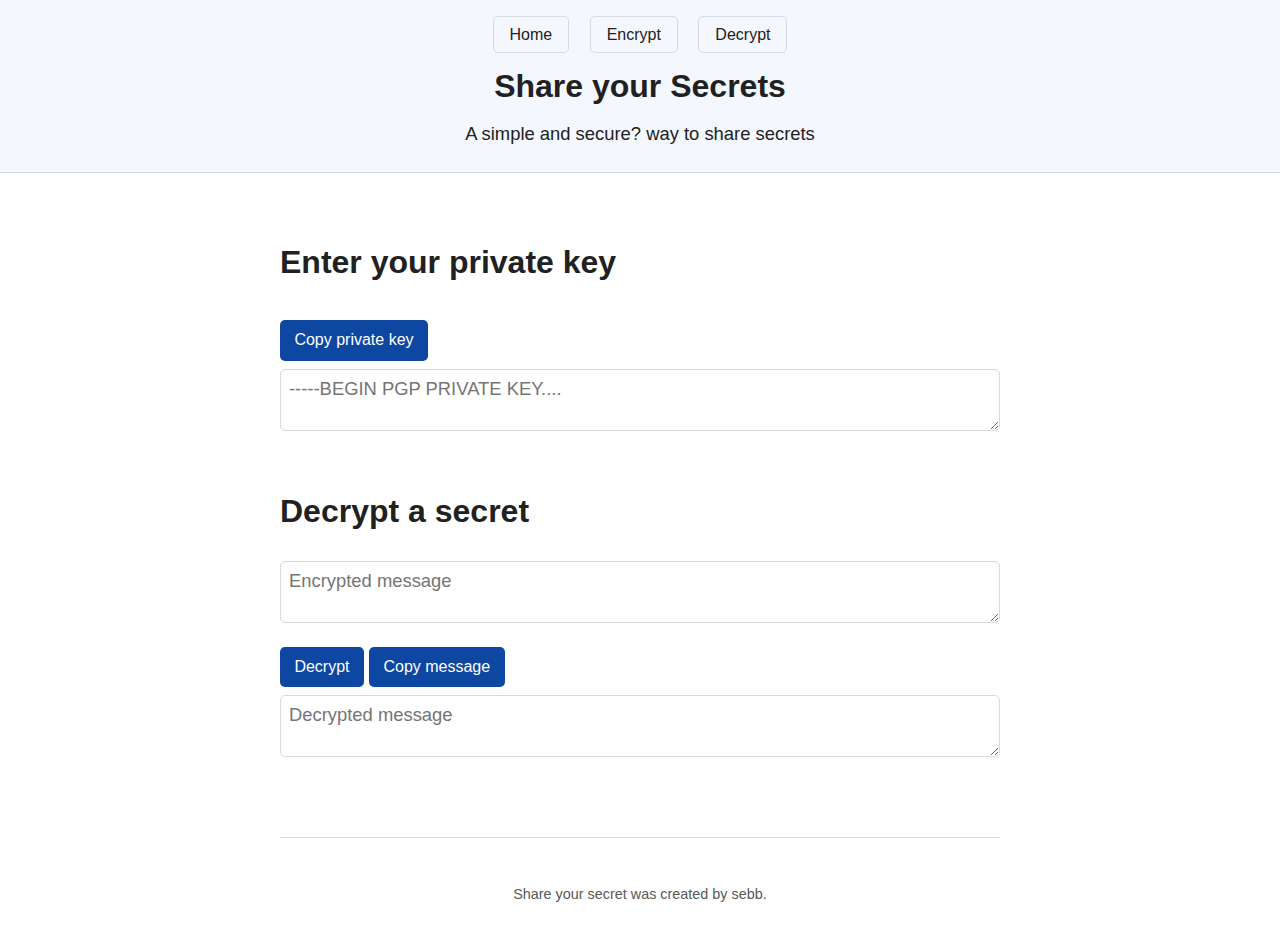
==== html/decrypt.html @ 27cedc7a "Initial commit" ====
<!DOCTYPE html>
<html lang="en">

<head>
    <meta charset="UTF-8">
    <meta http-equiv="X-UA-Compatible" content="IE=edge">
    <meta name="viewport" content="width=device-width, initial-scale=1.0">
    <script src="index.js"></script>
    <link href="simple.min.css" rel="stylesheet">
    <title>Share your secret</title>
</head>

<body>
    <header>
        <nav>
            <a href="/">Home</a>
            <a href="/encrypt.html">Encrypt</a>
            <a href="/decrypt.html">Decrypt</a>
        </nav>
        <h3 style="margin: 0 auto">Share your Secrets</h1>
            <p>A simple and secure? way to share secrets</p>
    </header>

    <main>
        <h3>Enter your private key</h3>
        <div>
            <button type="button" onclick="copyValueToClipBoard('textarea-pk');">Copy private key</button>
            <textarea type="text" id="textarea-pk" placeholder="-----BEGIN PGP PRIVATE KEY...."></textarea>
        </div>
        <h3>Decrypt a secret</h3>
        <div>
            <textarea type="text" id="textarea-encrypted-message" placeholder="Encrypted message"></textarea>
            <button type="button" id="button-decrypt"
                onclick="decrypt('textarea-pk', 'textarea-encrypted-message', 'textarea-decrypted-message');">Decrypt</button>
            <button type="button" onclick="copyValueToClipBoard('textarea-decrypted-message');">Copy message</button>
            <textarea type="text" id="textarea-decrypted-message" placeholder="Decrypted message"></textarea>
        </div>
    </main>
    <footer>
        <p>Share your secret was created by sebb.</p>
    </footer>
    <script src="openpgp.min.js"></script>
</body>

</html>
---- html/simple.min.css ----
/* 
MIT License

Copyright (c) 2020 Simple.css (Kev Quirk)

Permission is hereby granted, free of charge, to any person obtaining a copy
of this software and associated documentation files (the "Software"), to deal
in the Software without restriction, including without limitation the rights
to use, copy, modify, merge, publish, distribute, sublicense, and/or sell
copies of the Software, and to permit persons to whom the Software is
furnished to do so, subject to the following conditions:

The above copyright notice and this permission notice shall be included in all
copies or substantial portions of the Software.

THE SOFTWARE IS PROVIDED "AS IS", WITHOUT WARRANTY OF ANY KIND, EXPRESS OR
IMPLIED, INCLUDING BUT NOT LIMITED TO THE WARRANTIES OF MERCHANTABILITY,
FITNESS FOR A PARTICULAR PURPOSE AND NONINFRINGEMENT. IN NO EVENT SHALL THE
AUTHORS OR COPYRIGHT HOLDERS BE LIABLE FOR ANY CLAIM, DAMAGES OR OTHER
LIABILITY, WHETHER IN AN ACTION OF CONTRACT, TORT OR OTHERWISE, ARISING FROM,
OUT OF OR IN CONNECTION WITH THE SOFTWARE OR THE USE OR OTHER DEALINGS IN THE
SOFTWARE.
*/

:root {
    --sans-font: -apple-system, BlinkMacSystemFont, "Avenir Next", Avenir, "Nimbus Sans L", Roboto, "Noto Sans", "Segoe UI", Arial, Helvetica, "Helvetica Neue", sans-serif;
    --mono-font: Consolas, Menlo, Monaco, "Andale Mono", "Ubuntu Mono", monospace;
    --bg: #fff;
    --accent-bg: #f5f7ff;
    --text: #212121;
    --text-light: #585858;
    --border: #d8dae1;
    --accent: #0d47a1;
    --code: #d81b60;
    --preformatted: #444;
    --marked: #ffdd33;
    --disabled: #efefef
}

@media (prefers-color-scheme:dark) {
    :root {
        color-scheme: dark;
        --bg: #212121;
        --accent-bg: #2b2b2b;
        --text: #dcdcdc;
        --text-light: #ababab;
        --border: #666;
        --accent: #ffb300;
        --code: #f06292;
        --preformatted: #ccc;
        --disabled: #111
    }

    img,
    video {
        opacity: .8
    }
}

*,
::after,
::before {
    box-sizing: border-box
}

input,
progress,
select,
textarea {
    appearance: none;
    -webkit-appearance: none;
    -moz-appearance: none
}

html {
    font-family: var(--sans-font);
    scroll-behavior: smooth
}

body {
    color: var(--text);
    background: var(--bg);
    font-size: 1.15rem;
    line-height: 1.5;
    display: grid;
    grid-template-columns: 1fr min(45rem, 90%) 1fr;
    margin: 0
}

body>* {
    grid-column: 2
}

body>header {
    background: var(--accent-bg);
    border-bottom: 1px solid var(--border);
    text-align: center;
    padding: 0 .5rem .5rem .5rem;
    grid-column: 1/-1
}

body>header h1 {
    max-width: 1200px;
    margin: 1rem auto
}

body>header p {
    max-width: 40rem;
    margin: 1rem auto
}

main {
    padding-top: 1.5rem
}

body>footer {
    margin-top: 4rem;
    padding: 2rem 1rem 1.5rem 1rem;
    color: var(--text-light);
    font-size: .9rem;
    text-align: center;
    border-top: 1px solid var(--border)
}

h1 {
    font-size: 3rem
}

h2 {
    font-size: 2.6rem;
    margin-top: 3rem
}

h3 {
    font-size: 2rem;
    margin-top: 3rem
}

h4 {
    font-size: 1.44rem
}

h5 {
    font-size: 1.15rem
}

h6 {
    font-size: .96rem
}

h1,
h2,
h3,
h4,
h5,
h6,
p {
    overflow-wrap: break-word
}

h1,
h2,
h3 {
    line-height: 1.1
}

@media only screen and (max-width:720px) {
    h1 {
        font-size: 2.5rem
    }

    h2 {
        font-size: 2.1rem
    }

    h3 {
        font-size: 1.75rem
    }

    h4 {
        font-size: 1.25rem
    }
}

a,
a:visited {
    color: var(--accent)
}

a:hover {
    text-decoration: none
}

[role=button],
button,
input[type=button],
input[type=reset],
input[type=submit],
label[type=button] {
    border: none;
    border-radius: 5px;
    background: var(--accent);
    font-size: 1rem;
    color: var(--bg);
    padding: .7rem .9rem;
    margin: .5rem 0
}

[role=button][aria-disabled=true],
button[disabled],
input[type=button][disabled],
input[type=checkbox][disabled],
input[type=radio][disabled],
input[type=reset][disabled],
input[type=submit][disabled],
select[disabled] {
    opacity: .5;
    cursor: not-allowed
}

input:disabled,
select:disabled,
textarea:disabled {
    cursor: not-allowed;
    background-color: var(--disabled)
}

input[type=range] {
    padding: 0
}

abbr {
    cursor: help
}

[role=button]:focus,
[role=button]:not([aria-disabled=true]):hover,
button:enabled:hover,
button:focus,
input[type=button]:enabled:hover,
input[type=button]:focus,
input[type=reset]:enabled:hover,
input[type=reset]:focus,
input[type=submit]:enabled:hover,
input[type=submit]:focus,
label[type=button]:focus,
label[type=button]:hover {
    filter: brightness(1.4);
    cursor: pointer
}

header>nav {
    font-size: 1rem;
    line-height: 2;
    padding: 1rem 0 0 0
}

header>nav ol,
header>nav ul {
    align-content: space-around;
    align-items: center;
    display: flex;
    flex-direction: row;
    flex-wrap: wrap;
    justify-content: center;
    list-style-type: none;
    margin: 0;
    padding: 0
}

header>nav ol li,
header>nav ul li {
    display: inline-block
}

header>nav a,
header>nav a:visited {
    margin: 0 .5rem 1rem .5rem;
    border: 1px solid var(--border);
    border-radius: 5px;
    color: var(--text);
    display: inline-block;
    padding: .1rem 1rem;
    text-decoration: none
}

header>nav a:hover {
    filter: brightness(1.4);
    cursor: pointer
}

@media only screen and (max-width:720px) {
    header>nav a {
        border: none;
        padding: 0;
        text-decoration: underline;
        line-height: 1
    }
}

aside,
details,
pre,
progress {
    background: var(--accent-bg);
    border: 1px solid var(--border);
    border-radius: 5px;
    margin-bottom: 1rem
}

aside {
    font-size: 1rem;
    width: 30%;
    padding: 0 15px;
    margin-left: 15px;
    float: right
}

@media only screen and (max-width:720px) {
    aside {
        width: 100%;
        float: none;
        margin-left: 0
    }
}

article,
fieldset {
    border: 1px solid var(--border);
    padding: 1rem;
    border-radius: 5px;
    margin-bottom: 1rem
}

article h2:first-child,
section h2:first-child {
    margin-top: 1rem
}

section {
    border-top: 1px solid var(--border);
    border-bottom: 1px solid var(--border);
    padding: 2rem 1rem;
    margin: 3rem 0
}

summary {
    cursor: pointer;
    font-weight: 700;
    padding: .6rem 1rem
}

details[open] {
    padding: .6rem 1rem .75rem 1rem
}

details[open] summary+* {
    margin-top: 0
}

details[open] summary {
    margin-bottom: .5rem;
    padding: 0
}

details[open]>:last-child {
    margin-bottom: 0
}

input,
select,
textarea {
    font-size: inherit;
    font-family: inherit;
    padding: .5rem;
    margin-bottom: .5rem;
    color: var(--text);
    background: var(--bg);
    border: 1px solid var(--border);
    border-radius: 5px;
    box-shadow: none;
    max-width: 100%;
    display: inline-block
}

label {
    display: block
}

textarea:not([cols]) {
    width: 100%
}

select:not([multiple]) {
    background-image: linear-gradient(45deg, transparent 49%, var(--text) 51%), linear-gradient(135deg, var(--text) 51%, transparent 49%);
    background-position: calc(100% - 15px), calc(100% - 10px);
    background-size: 5px 5px, 5px 5px;
    background-repeat: no-repeat;
    padding-right: 25px
}


@media only screen and (max-width:720px) {

    input,
    select,
    textarea {
        width: 100%
    }
}

hr {
    color: var(--border);
    border-top: 1px;
    margin: 1rem auto
}
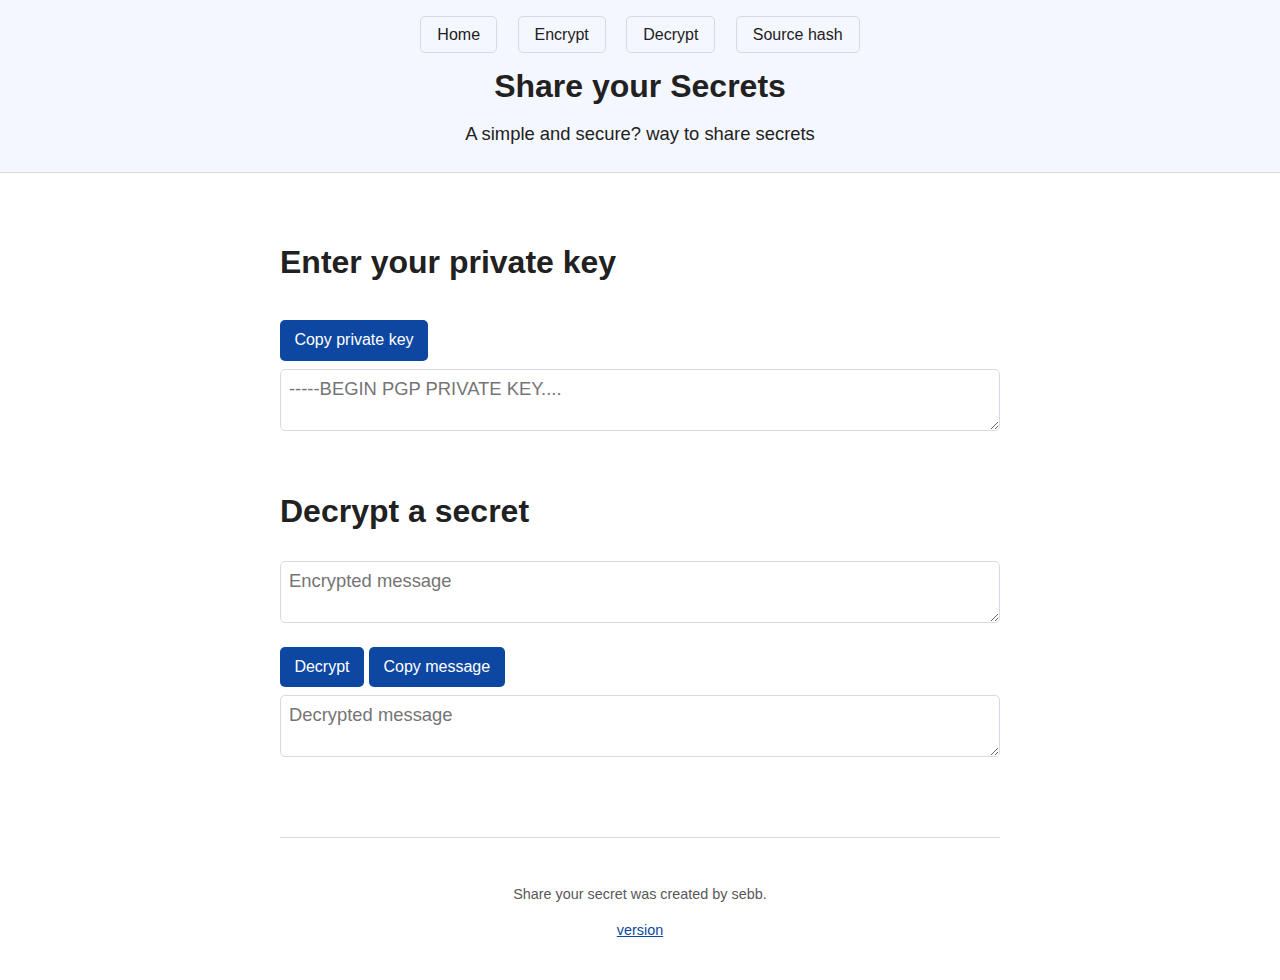
==== commit 934b6499: "adding hash menu and version" ====
--- a/html/decrypt.html
+++ b/html/decrypt.html
@@ -16,6 +16,7 @@
             <a href="/">Home</a>
             <a href="/encrypt.html">Encrypt</a>
             <a href="/decrypt.html">Decrypt</a>
+            <a href="/hash.txt">Source hash</a>
         </nav>
         <h3 style="margin: 0 auto">Share your Secrets</h1>
             <p>A simple and secure? way to share secrets</p>
@@ -38,6 +39,7 @@
     </main>
     <footer>
         <p>Share your secret was created by sebb.</p>
+        <p><a href="/version.txt">version</a></p>
     </footer>
     <script src="openpgp.min.js"></script>
 </body>
